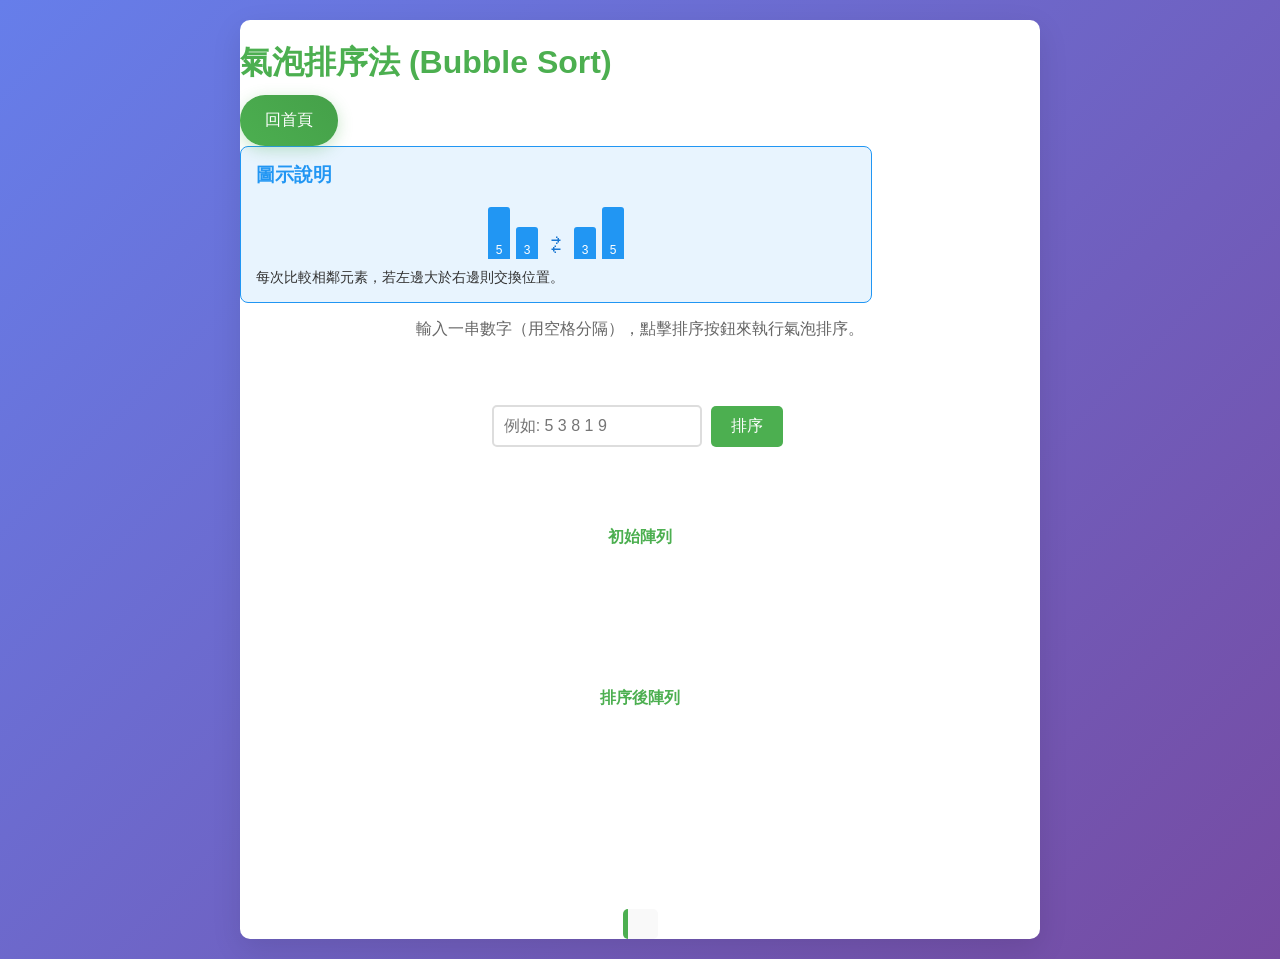
==== bubble.html @ 1d0eb815 "改" ====
<!DOCTYPE html>
<html lang="zh-tw">
<head>
    <meta charset="UTF-8">
    <meta name="viewport" content="width=device-width, initial-scale=1.0">
    <title>氣泡排序法 (Bubble Sort)</title>
    <link rel="stylesheet" href="styles.css">
</head>
<body>
    <div class="container">
        <h1>氣泡排序法 (Bubble Sort)</h1>
        <a class="back-btn" href="index.html">回首頁</a>
        <div class="diagram">
            <h3>圖示說明</h3>
            <div class="diagram-bars">
                <div class="diagram-bar" style="height: 50px;">5</div>
                <div class="diagram-bar" style="height: 30px;">3</div>
                <div class="diagram-arrow">⇄</div>
                <div class="diagram-bar" style="height: 30px;">3</div>
                <div class="diagram-bar" style="height: 50px;">5</div>
            </div>
            <div class="diagram-note">每次比較相鄰元素，若左邊大於右邊則交換位置。</div>
        </div>
        <div class="sort-section">
            <p>輸入一串數字（用空格分隔），點擊排序按鈕來執行氣泡排序。</p>
            <div class="sort-input">
                <input type="text" id="inputNumbers" placeholder="例如: 5 3 8 1 9">
                <button onclick="sortNumbers('bubble')">排序</button>
            </div>
            <div class="visualization">
                <h4>初始陣列</h4>
                <div class="bars" id="bubbleInitialVis"></div>
                <h4>排序後陣列</h4>
                <div class="bars" id="bubbleSortedVis"></div>
            </div>
            <div id="output" class="output"></div>
        </div>
    </div>
    <script src="script.js"></script>
</body>
</html>
---- styles.css ----
body {
    font-family: 'Segoe UI', Tahoma, Geneva, Verdana, sans-serif;
    margin: 0;
    padding: 20px;
    background: linear-gradient(135deg, #667eea 0%, #764ba2 100%);
    min-height: 100vh;
    color: #333;
}
.container {
    max-width: 800px;
    margin: 0 auto;
    background: white;
    border-radius: 10px;
    box-shadow: 0 10px 30px rgba(0,0,0,0.1);
    overflow: hidden;
}
h1 {
    color: #4CAF50;
    margin-bottom: 10px;
}
p {
    color: #666;
}
ul {
    list-style: none;
    padding: 0;
    display: flex;
    flex-wrap: wrap;
    justify-content: center;
    gap: 15px;
}
li {
    margin: 0;
}
a {
    display: inline-block;
    padding: 15px 25px;
    background: linear-gradient(45deg, #4CAF50, #45a049);
    color: white;
    text-decoration: none;
    border-radius: 25px;
    transition: all 0.3s ease;
    box-shadow: 0 4px 15px rgba(76, 175, 80, 0.3);
}
a:hover {
    transform: translateY(-2px);
    box-shadow: 0 6px 20px rgba(76, 175, 80, 0.4);
}
.page {
    display: none;
    padding: 30px;
}
.page.active {
    display: block;
}
.sort-input {
    margin: 20px 0;
    text-align: center;
}
input[type="text"] {
    padding: 10px;
    width: 60%;
    border: 2px solid #ddd;
    border-radius: 5px;
    font-size: 16px;
    transition: border-color 0.3s;
}
input[type="text"]:focus {
    border-color: #4CAF50;
    outline: none;
}
button {
    padding: 10px 20px;
    background: #4CAF50;
    color: white;
    border: none;
    border-radius: 5px;
    cursor: pointer;
    font-size: 16px;
    margin: 10px 5px;
    transition: background 0.3s;
}
button:hover {
    background: #45a049;
}
.output {
    margin-top: 20px;
    padding: 15px;
    background: #f9f9f9;
    border-radius: 5px;
    font-weight: bold;
    color: #333;
    border-left: 5px solid #4CAF50;
}
.sort-section {
    display: flex;
    flex-direction: column;
    align-items: center;
    gap: 20px;
}
.diagram {
    background: rgba(33, 150, 243, 0.1);
    border: 1px solid #2196F3;
    border-radius: 8px;
    padding: 15px;
    max-width: 600px;
    text-align: left;
}
.diagram h3 {
    margin-top: 0;
    color: #2196F3;
}
.diagram-bars {
    display: flex;
    justify-content: center;
    align-items: flex-end;
    gap: 6px;
    margin: 10px 0;
}
.diagram-bar {
    width: 22px;
    background: #2196F3;
    border-radius: 3px 3px 0 0;
    color: white;
    font-size: 12px;
    display: flex;
    align-items: flex-end;
    justify-content: center;
    padding-bottom: 2px;
}
.diagram-arrow {
    font-size: 24px;
    text-align: center;
    margin: 0 6px;
    color: #1976d2;
}
.diagram-note {
    margin-top: 8px;
    font-size: 14px;
    color: #333;
}
.visualization {
    margin: 20px 0;
    text-align: center;
}
.visualization h4 {
    margin: 10px 0;
    color: #4CAF50;
}
.bars {
    display: flex;
    justify-content: center;
    align-items: flex-end;
    height: 120px;
    margin: 10px 0;
}
.bar {
    width: 30px;
    background: #4CAF50;
    margin: 0 2px;
    display: flex;
    align-items: flex-end;
    justify-content: center;
    color: white;
    font-weight: bold;
    border-radius: 3px 3px 0 0;
    transition: height 0.3s;
}
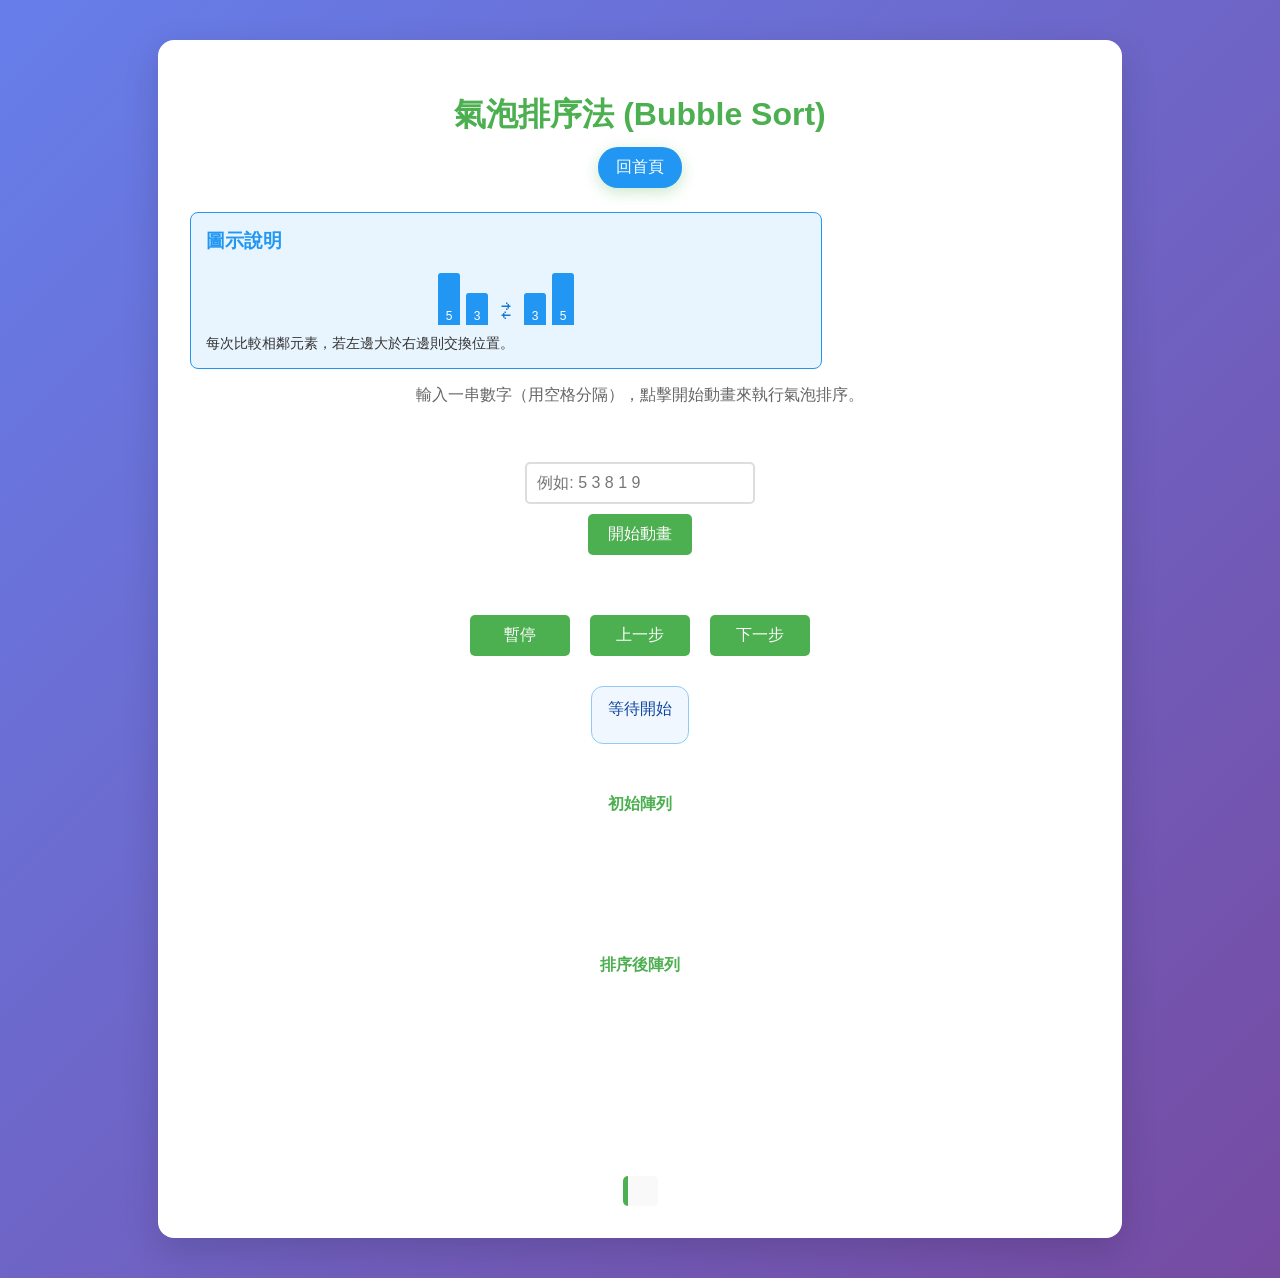
==== commit ad04e766: "居中" ====
--- a/bubble.html
+++ b/bubble.html
@@ -22,11 +22,17 @@
             <div class="diagram-note">每次比較相鄰元素，若左邊大於右邊則交換位置。</div>
         </div>
         <div class="sort-section">
-            <p>輸入一串數字（用空格分隔），點擊排序按鈕來執行氣泡排序。</p>
+            <p>輸入一串數字（用空格分隔），點擊開始動畫來執行氣泡排序。</p>
             <div class="sort-input">
                 <input type="text" id="inputNumbers" placeholder="例如: 5 3 8 1 9">
-                <button onclick="sortNumbers('bubble')">排序</button>
+                <button onclick="startSortAnimation('bubble')">開始動畫</button>
             </div>
+            <div class="animation-controls">
+                <button id="pauseBtnBubble" onclick="togglePause()" disabled>暫停</button>
+                <button id="backBtnBubble" onclick="stepBack()" disabled>上一步</button>
+                <button id="forwardBtnBubble" onclick="stepForward()" disabled>下一步</button>
+            </div>
+            <div id="statusBubble" class="status">等待開始</div>
             <div class="visualization">
                 <h4>初始陣列</h4>
                 <div class="bars" id="bubbleInitialVis"></div>
--- a/styles.css
+++ b/styles.css
@@ -1,18 +1,36 @@
 body {
+    display: flex;
+    justify-content: center;
+    align-items: flex-start;
     font-family: 'Segoe UI', Tahoma, Geneva, Verdana, sans-serif;
     margin: 0;
-    padding: 20px;
+    padding: 40px;
     background: linear-gradient(135deg, #667eea 0%, #764ba2 100%);
     min-height: 100vh;
     color: #333;
 }
 .container {
-    max-width: 800px;
+    width: min(100%, 900px);
     margin: 0 auto;
     background: white;
-    border-radius: 10px;
-    box-shadow: 0 10px 30px rgba(0,0,0,0.1);
+    border-radius: 16px;
+    box-shadow: 0 12px 36px rgba(0,0,0,0.14);
     overflow: hidden;
+    text-align: center;
+    padding: 32px;
+}
+.back-btn {
+    display: inline-block;
+    margin: 0 auto 24px;
+    padding: 10px 18px;
+    background: #2196F3;
+    color: white;
+    border-radius: 20px;
+    text-decoration: none;
+    transition: background 0.3s ease;
+}
+.back-btn:hover {
+    background: #1e88e5;
 }
 h1 {
     color: #4CAF50;
@@ -98,6 +116,25 @@
     align-items: center;
     gap: 20px;
 }
+.animation-controls {
+    display: flex;
+    justify-content: center;
+    flex-wrap: wrap;
+    gap: 10px;
+}
+.animation-controls button {
+    min-width: 100px;
+}
+.status {
+    min-height: 32px;
+    padding: 12px 16px;
+    background: #f0f7ff;
+    border: 1px solid #90caf9;
+    border-radius: 12px;
+    color: #0d47a1;
+    width: fit-content;
+    margin: 0 auto;
+}
 .diagram {
     background: rgba(33, 150, 243, 0.1);
     border: 1px solid #2196F3;
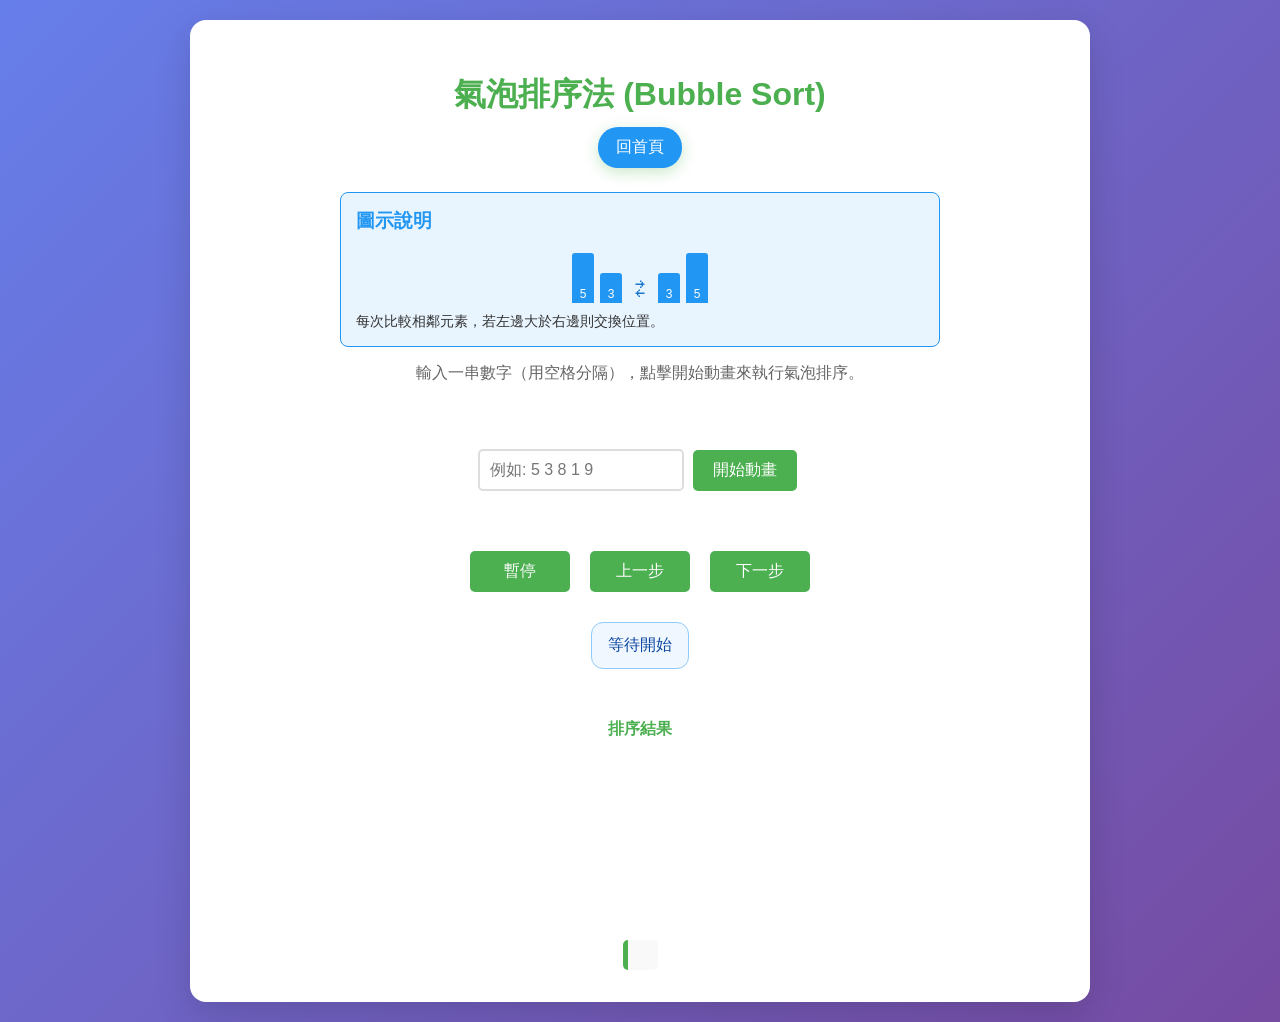
==== commit 1acfd54f: "顏色" ====
--- a/bubble.html
+++ b/bubble.html
@@ -34,9 +34,7 @@
             </div>
             <div id="statusBubble" class="status">等待開始</div>
             <div class="visualization">
-                <h4>初始陣列</h4>
-                <div class="bars" id="bubbleInitialVis"></div>
-                <h4>排序後陣列</h4>
+                <h4>排序結果</h4>
                 <div class="bars" id="bubbleSortedVis"></div>
             </div>
             <div id="output" class="output"></div>
--- a/styles.css
+++ b/styles.css
@@ -1,10 +1,13 @@
+* {
+    box-sizing: border-box;
+}
 body {
     display: flex;
     justify-content: center;
-    align-items: flex-start;
+    align-items: center;
     font-family: 'Segoe UI', Tahoma, Geneva, Verdana, sans-serif;
     margin: 0;
-    padding: 40px;
+    padding: 20px;
     background: linear-gradient(135deg, #667eea 0%, #764ba2 100%);
     min-height: 100vh;
     color: #333;
@@ -18,6 +21,9 @@
     overflow: hidden;
     text-align: center;
     padding: 32px;
+    display: flex;
+    flex-direction: column;
+    align-items: center;
 }
 .back-btn {
     display: inline-block;
@@ -141,7 +147,9 @@
     border-radius: 8px;
     padding: 15px;
     max-width: 600px;
+    width: 100%;
     text-align: left;
+    margin: 0 auto;
 }
 .diagram h3 {
     margin-top: 0;
@@ -179,6 +187,7 @@
 .visualization {
     margin: 20px 0;
     text-align: center;
+    width: 100%;
 }
 .visualization h4 {
     margin: 10px 0;
@@ -190,16 +199,28 @@
     align-items: flex-end;
     height: 120px;
     margin: 10px 0;
+    width: 100%;
+    overflow-x: auto;
+    padding: 0 10px;
 }
 .bar {
-    width: 30px;
+    width: 40px;
     background: #4CAF50;
-    margin: 0 2px;
+    margin: 0 4px;
     display: flex;
     align-items: flex-end;
     justify-content: center;
     color: white;
     font-weight: bold;
     border-radius: 3px 3px 0 0;
-    transition: height 0.3s;
-}
+    transition: height 0.3s, background 0.3s;
+}
+.bar-compare {
+    background: #fb8c00;
+}
+.bar-pivot {
+    background: #e53935;
+}
+.bar-merge {
+    background: #29b6f6;
+}
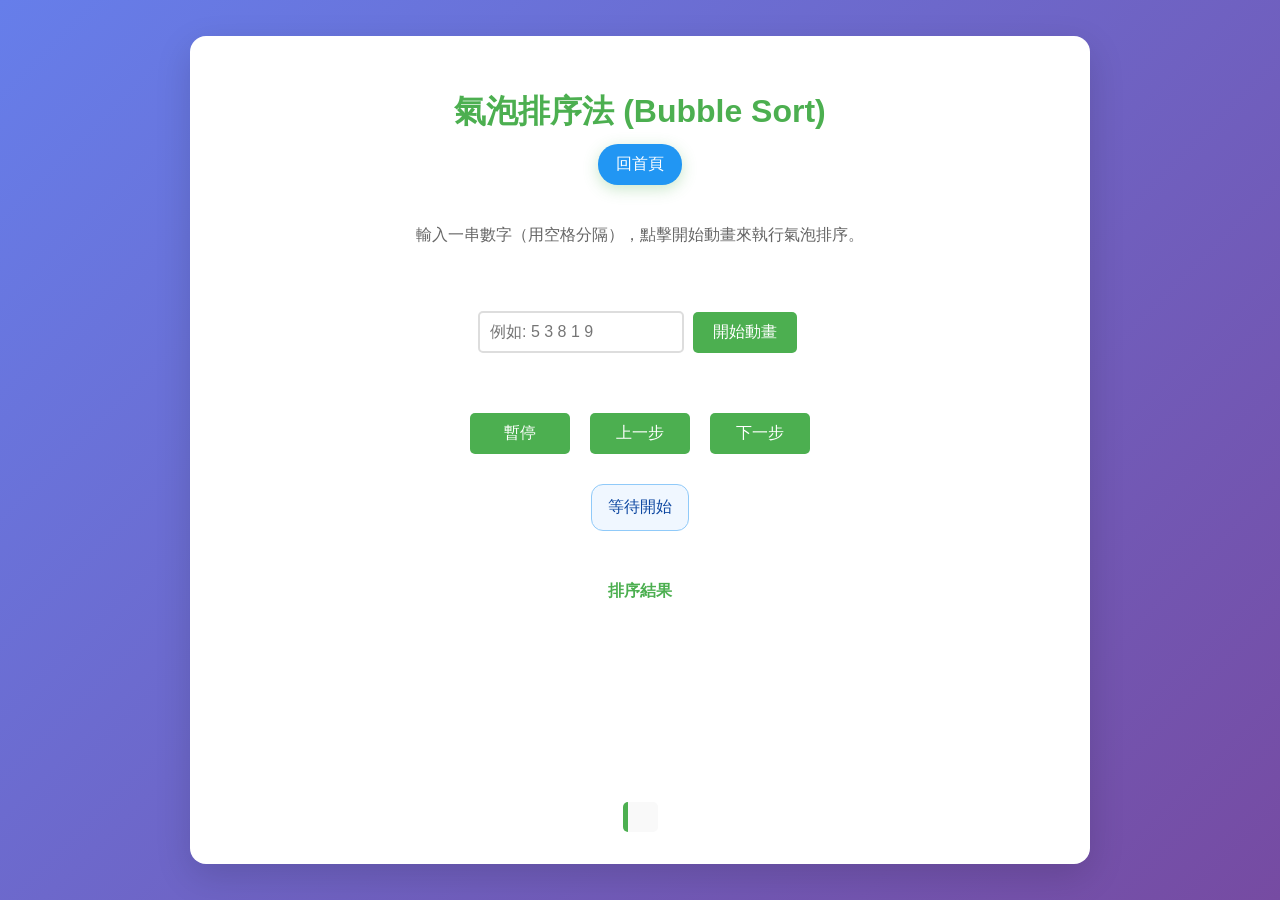
==== commit 4256b236: "改" ====
--- a/bubble.html
+++ b/bubble.html
@@ -10,17 +10,6 @@
     <div class="container">
         <h1>氣泡排序法 (Bubble Sort)</h1>
         <a class="back-btn" href="index.html">回首頁</a>
-        <div class="diagram">
-            <h3>圖示說明</h3>
-            <div class="diagram-bars">
-                <div class="diagram-bar" style="height: 50px;">5</div>
-                <div class="diagram-bar" style="height: 30px;">3</div>
-                <div class="diagram-arrow">⇄</div>
-                <div class="diagram-bar" style="height: 30px;">3</div>
-                <div class="diagram-bar" style="height: 50px;">5</div>
-            </div>
-            <div class="diagram-note">每次比較相鄰元素，若左邊大於右邊則交換位置。</div>
-        </div>
         <div class="sort-section">
             <p>輸入一串數字（用空格分隔），點擊開始動畫來執行氣泡排序。</p>
             <div class="sort-input">
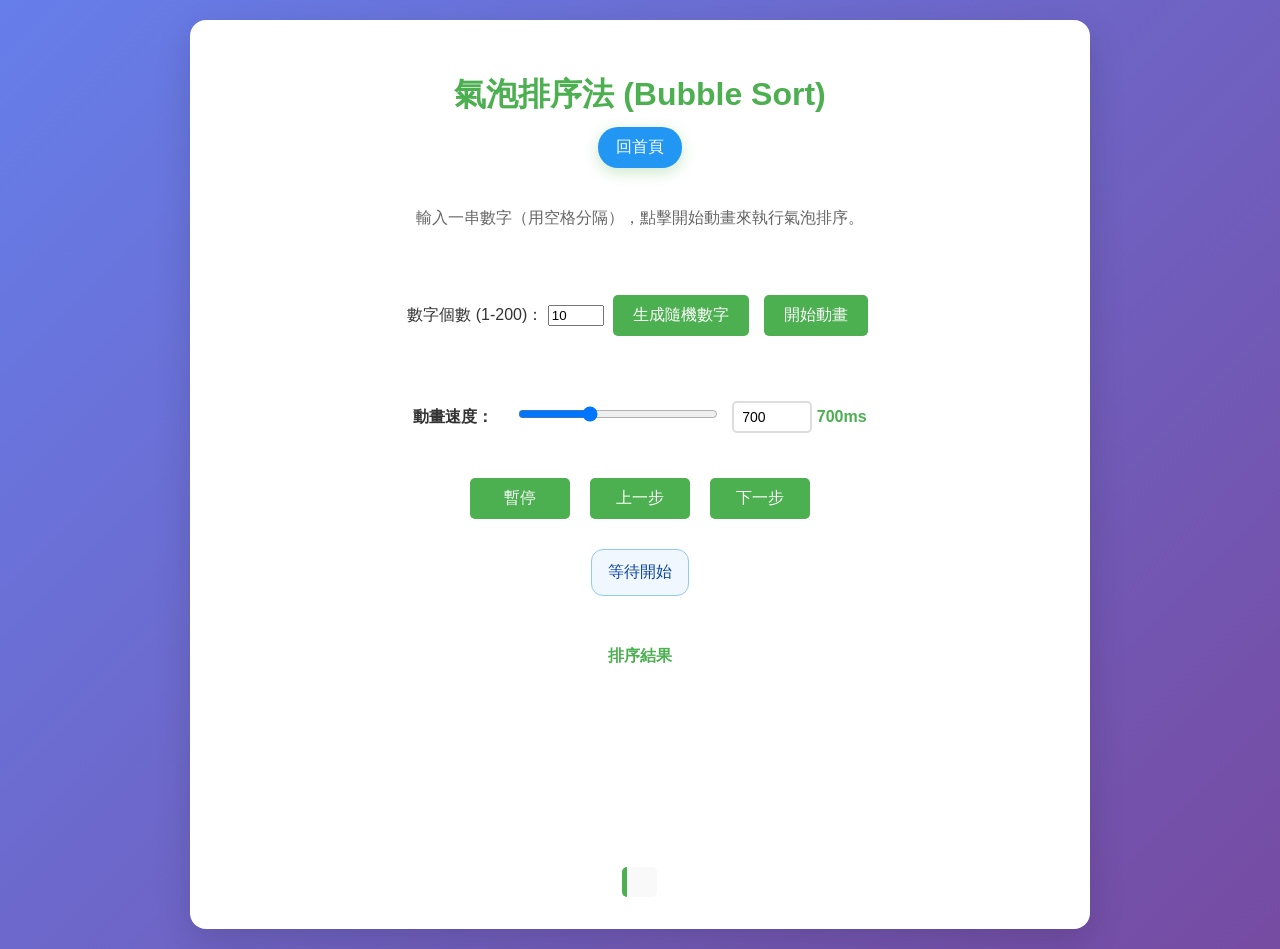
==== commit 5abb8fb5: "567" ====
--- a/bubble.html
+++ b/bubble.html
@@ -13,8 +13,16 @@
         <div class="sort-section">
             <p>輸入一串數字（用空格分隔），點擊開始動畫來執行氣泡排序。</p>
             <div class="sort-input">
-                <input type="text" id="inputNumbers" placeholder="例如: 5 3 8 1 9">
+                <label for="bubbleCount">數字個數 (1-200)：</label>
+                <input type="number" id="bubbleCount" min="1" max="200" value="10">
+                <button onclick="generateRandomNumbers('bubble')">生成隨機數字</button>
                 <button onclick="startSortAnimation('bubble')">開始動畫</button>
+            </div>
+            <div class="speed-control">
+                <label for="bubbleSpeed">動畫速度：</label>
+                <input type="range" id="bubbleSpeed" min="1" max="2000" value="700" step="1">
+                <input type="number" id="bubbleSpeedInput" min="1" max="2000" value="700" step="1">
+                <span id="bubbleSpeedValue">700ms</span>
             </div>
             <div class="animation-controls">
                 <button id="pauseBtnBubble" onclick="togglePause()" disabled>暫停</button>
@@ -30,5 +38,8 @@
         </div>
     </div>
     <script src="script.js"></script>
+    <script>
+        initializeSpeedControl('bubble');
+    </script>
 </body>
 </html>
--- a/styles.css
+++ b/styles.css
@@ -80,6 +80,33 @@
 .sort-input {
     margin: 20px 0;
     text-align: center;
+}
+.speed-control {
+    margin: 15px 0;
+    text-align: center;
+}
+.speed-control label {
+    display: inline-block;
+    margin-right: 10px;
+    font-weight: bold;
+}
+.speed-control input[type="range"] {
+    width: 200px;
+    margin: 0 10px;
+}
+.speed-control input[type="number"] {
+    width: 80px;
+    padding: 6px 8px;
+    border: 2px solid #ddd;
+    border-radius: 5px;
+    font-size: 14px;
+    vertical-align: middle;
+}
+.speed-control span {
+    display: inline-block;
+    min-width: 50px;
+    font-weight: bold;
+    color: #4CAF50;
 }
 input[type="text"] {
     padding: 10px;
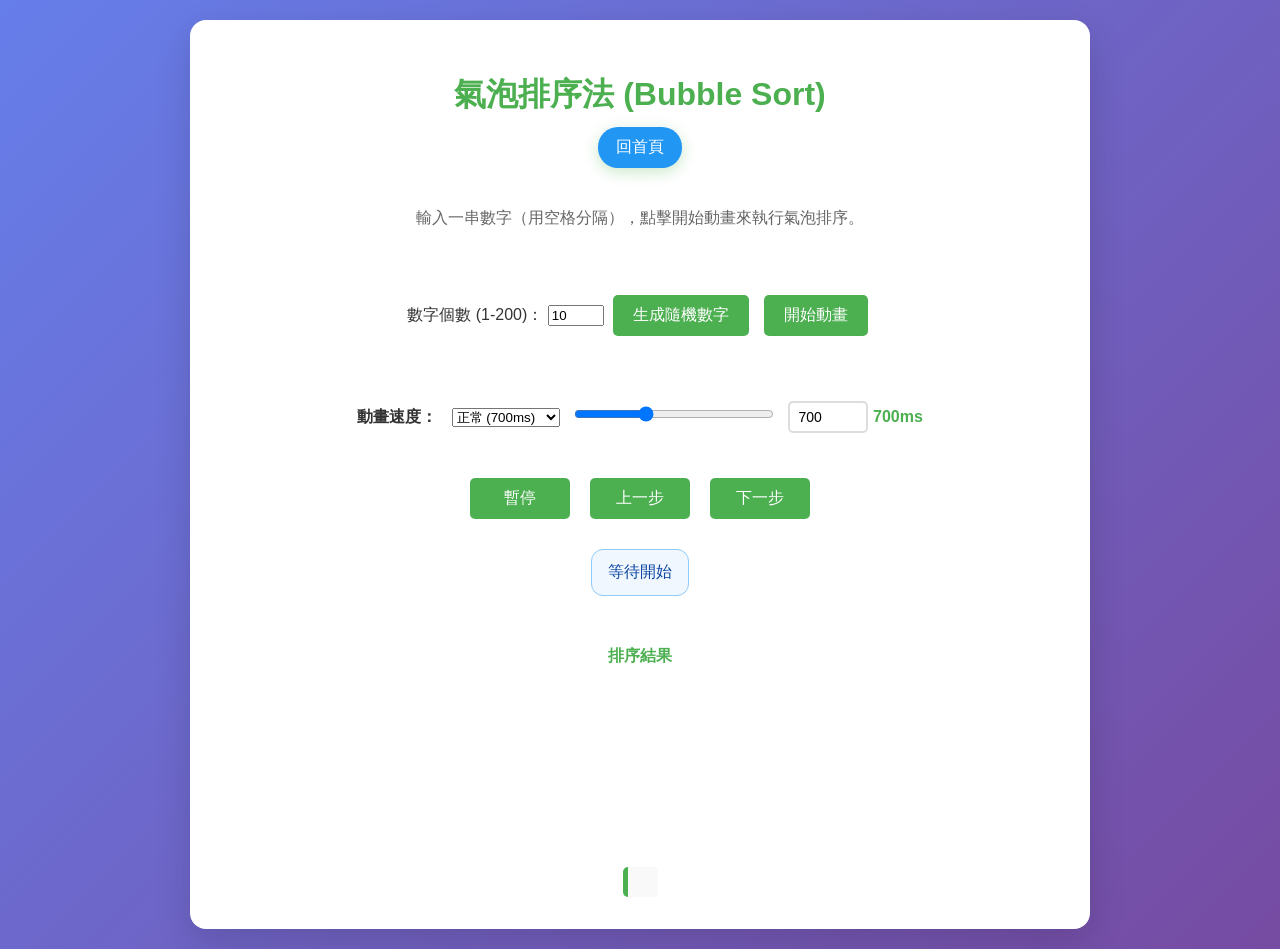
==== commit da5492d5: "速度預設" ====
--- a/bubble.html
+++ b/bubble.html
@@ -20,6 +20,11 @@
             </div>
             <div class="speed-control">
                 <label for="bubbleSpeed">動畫速度：</label>
+                <select id="bubbleSpeedPreset">
+                    <option value="fast">快速 (100ms)</option>
+                    <option value="normal" selected>正常 (700ms)</option>
+                    <option value="slow">慢速 (1500ms)</option>
+                </select>
                 <input type="range" id="bubbleSpeed" min="1" max="2000" value="700" step="1">
                 <input type="number" id="bubbleSpeedInput" min="1" max="2000" value="700" step="1">
                 <span id="bubbleSpeedValue">700ms</span>
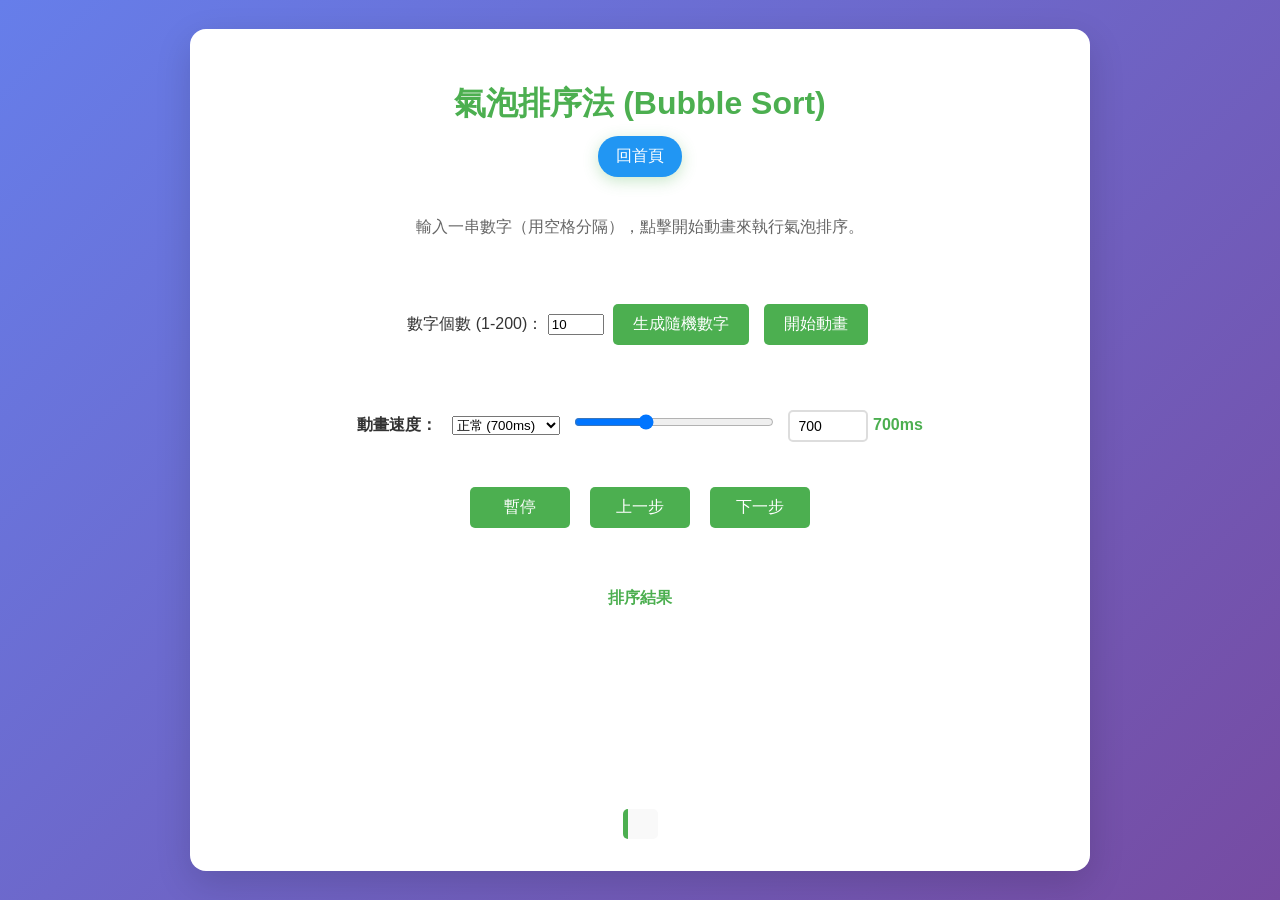
==== commit 6387c282: "test" ====
--- a/bubble.html
+++ b/bubble.html
@@ -34,9 +34,9 @@
                 <button id="backBtnBubble" onclick="stepBack()" disabled>上一步</button>
                 <button id="forwardBtnBubble" onclick="stepForward()" disabled>下一步</button>
             </div>
-            <div id="statusBubble" class="status">等待開始</div>
             <div class="visualization">
                 <h4>排序結果</h4>
+                <div id="stepBubble" class="step-display">等待開始</div>
                 <div class="bars" id="bubbleSortedVis"></div>
             </div>
             <div id="output" class="output"></div>
--- a/styles.css
+++ b/styles.css
@@ -168,6 +168,9 @@
     width: fit-content;
     margin: 0 auto;
 }
+.status.hidden {
+    display: none;
+}
 .diagram {
     background: rgba(33, 150, 243, 0.1);
     border: 1px solid #2196F3;
@@ -220,6 +223,20 @@
     margin: 10px 0;
     color: #4CAF50;
 }
+.step-display {
+    min-height: 24px;
+    padding: 8px 12px;
+    background: #e8f5e8;
+    border: 1px solid #4CAF50;
+    border-radius: 6px;
+    color: #2e7d32;
+    text-align: center;
+    font-weight: bold;
+    margin: 8px 0;
+}
+.step-display.hidden {
+    display: none;
+}
 .bars {
     display: flex;
     justify-content: center;
@@ -229,11 +246,14 @@
     width: 100%;
     overflow-x: auto;
     padding: 0 10px;
+    justify-content: flex-start;
 }
 .bar {
-    width: 40px;
+    flex: 1 1 0;
+    min-width: 2px;
+    max-width: 40px;
     background: #4CAF50;
-    margin: 0 4px;
+    margin: 0 2px;
     display: flex;
     align-items: flex-end;
     justify-content: center;
